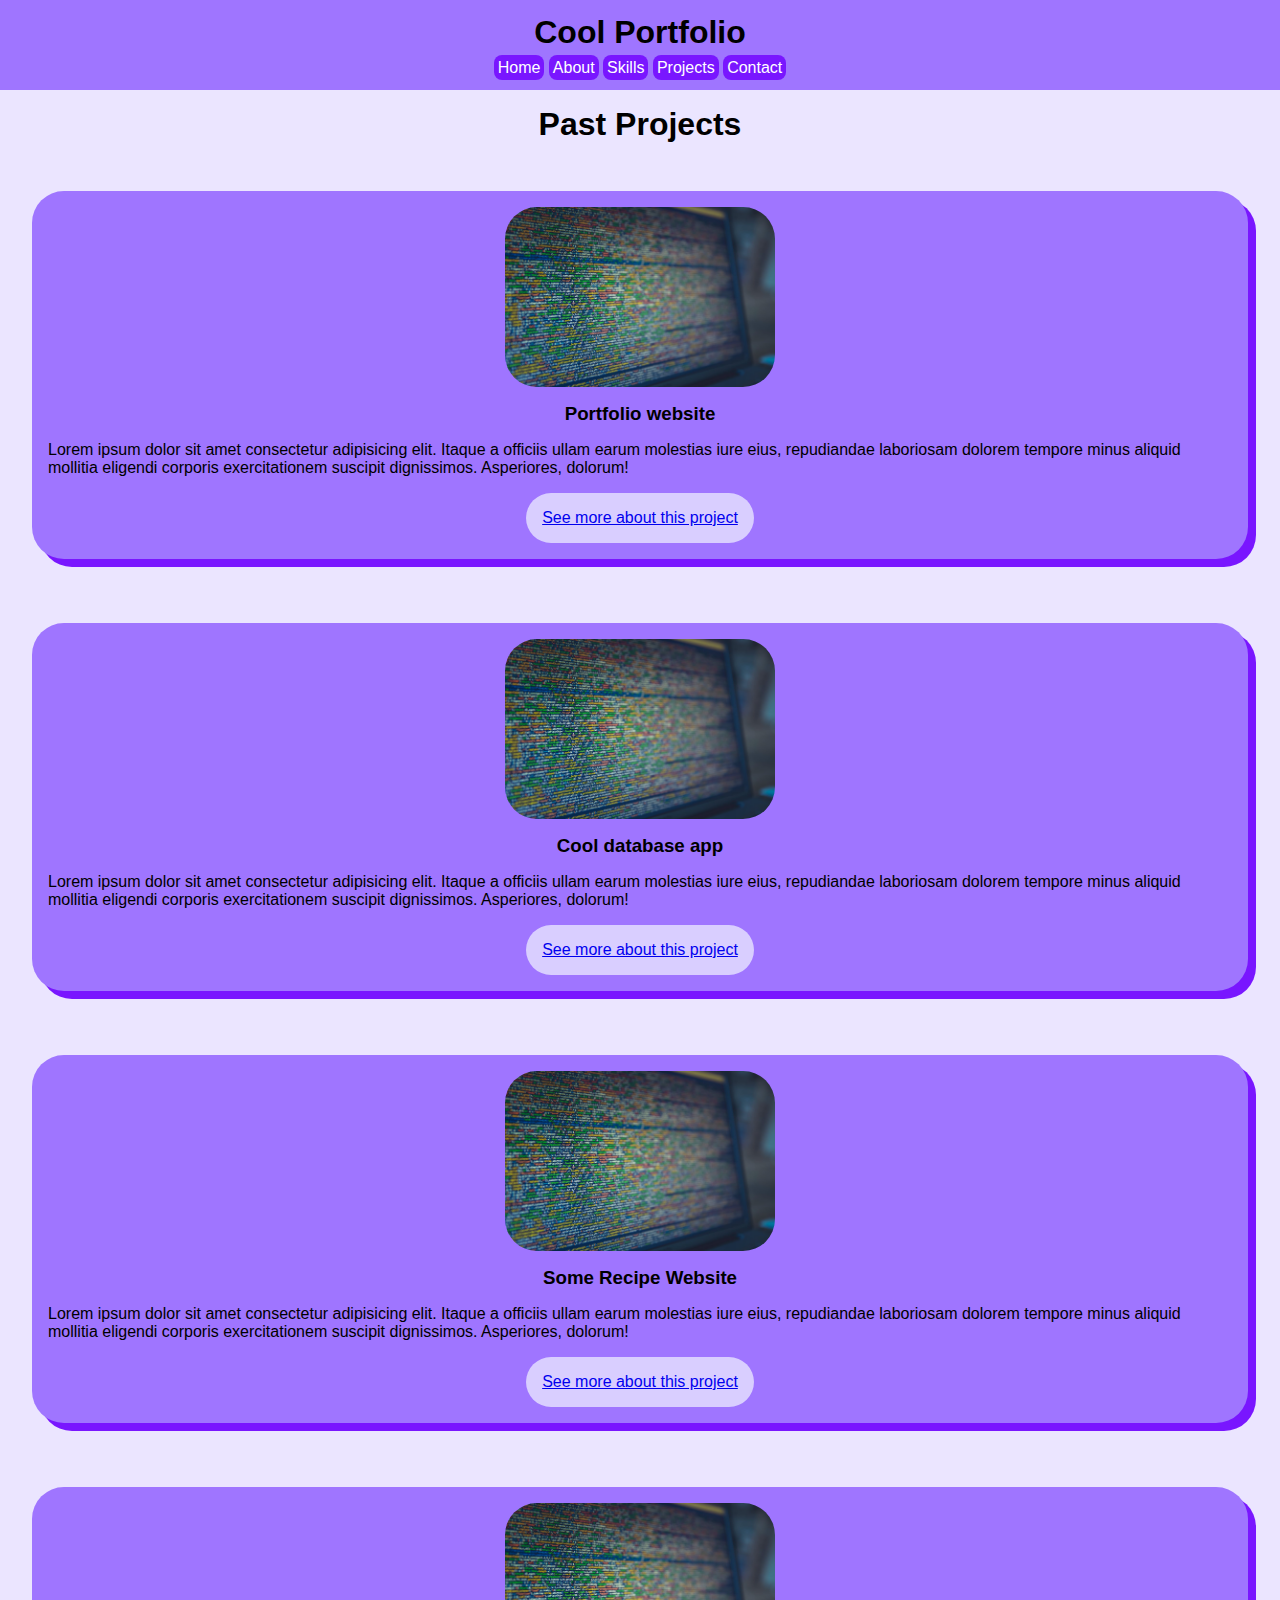
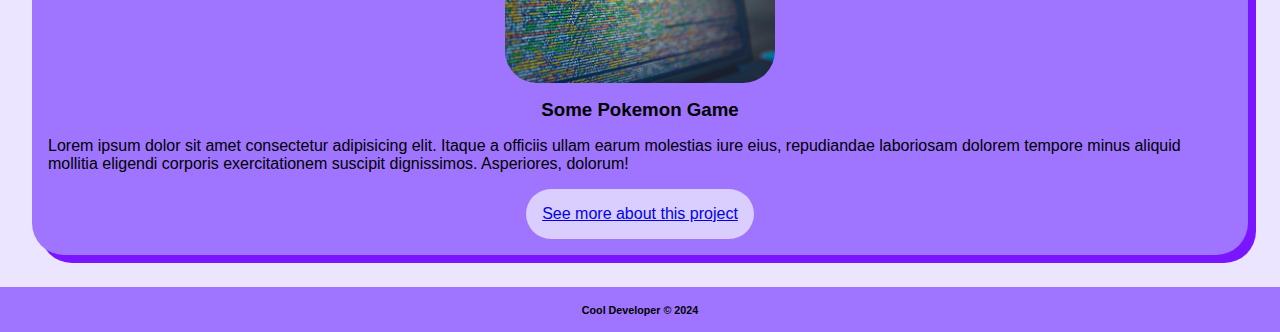
==== projects.html @ d07fbba4 "Project list page and css" ====
<!DOCTYPE html>
<html lang="en">
<head>
	<meta charset="UTF-8">
	<meta name="viewport" content="width=device-width, initial-scale=1.0">
	<title>Document</title>
	<link rel="stylesheet" href="style.css">
	<link rel="stylesheet" href="projects.css">
</head>
<body>
	<header>
		<h1>Cool Portfolio</h1>
		<nav>
			<a href="/index.html">Home</a>
			<a href="/about.html">About</a>
			<a href="/skills.html">Skills</a>
			<a href="/projects.html">Projects</a>
			<a href="/contact.html">Contact</a>

		</nav>
	</header>
	<main>
		
		<h1>Past Projects</h1>


		
		<section class="projectPreview">
			<img src="./assets/pexels-photo-113850.jpeg" alt="Cool photo of the cool developer." />

			<h3>Portfolio website</h3>
			<p>
				Lorem ipsum dolor sit amet consectetur adipisicing elit. Itaque a officiis ullam earum molestias iure eius, repudiandae laboriosam dolorem tempore minus aliquid mollitia eligendi corporis exercitationem suscipit dignissimos. Asperiores, dolorum!
			</p>
			<a href="project01.html" class="li">
				See more about this project
			</a>
		</section>
		
		<section class="projectPreview">
			<img src="./assets/pexels-photo-113850.jpeg" alt="Cool photo of the cool developer." />

			<h3>Cool database app</h3>
			<p>
				Lorem ipsum dolor sit amet consectetur adipisicing elit. Itaque a officiis ullam earum molestias iure eius, repudiandae laboriosam dolorem tempore minus aliquid mollitia eligendi corporis exercitationem suscipit dignissimos. Asperiores, dolorum!
			</p>
			<a href="project02.html" class="li">
				See more about this project
			</a>
		</section>


		<section class="projectPreview">
			<img src="./assets/pexels-photo-113850.jpeg" alt="Cool photo of the cool developer." />

			<h3>Some Recipe Website</h3>
			<p>
				Lorem ipsum dolor sit amet consectetur adipisicing elit. Itaque a officiis ullam earum molestias iure eius, repudiandae laboriosam dolorem tempore minus aliquid mollitia eligendi corporis exercitationem suscipit dignissimos. Asperiores, dolorum!
			</p>
			<a href="project03.html" class="li">
				See more about this project
			</a>
		</section>


		<section class="projectPreview">
			<img src="./assets/pexels-photo-113850.jpeg" alt="Cool photo of the cool developer." />

			<h3>Some Pokemon Game</h3>
			<p>
				Lorem ipsum dolor sit amet consectetur adipisicing elit. Itaque a officiis ullam earum molestias iure eius, repudiandae laboriosam dolorem tempore minus aliquid mollitia eligendi corporis exercitationem suscipit dignissimos. Asperiores, dolorum!
			</p>
			<a href="project04.html" class="li">
				See more about this project
			</a>
		</section>
		
	</main>
	<footer>
		<h6> Cool Developer &copy; 2024  </h6>

	</footer>
</body>
</html>
---- style.css ----
/* CSS HEX */
:root {
	--purple-heart-50: #f3f1ff;
	--purple-heart-100: #ebe5ff;
	--purple-heart-200: #d9ceff;
	--purple-heart-300: #bea6ff;
	--purple-heart-400: #9f75ff;
	--purple-heart-500: #843dff;
	--purple-heart-600: #7916ff;
	--purple-heart-700: #6b04fd;
	--purple-heart-800: #5a03d5;
	--purple-heart-900: #4b05ad;
	--purple-heart-950: #2c0076;

	font-family: Arial, Helvetica, sans-serif;
}

* {
	margin: 0;
}

body {
	display: flex;
	flex-direction: column;
	background-color: var(--purple-heart-100);
	justify-content: center;
	align-items: center;
}

header {
	background-color: var(--purple-heart-400);
	height: 10dvh;
	width: 100dvw;
	text-align: center;
	display: flex;
	flex-direction: column;
	justify-content: center;
	align-items: center;
	
}


nav {
	margin-top: 0.5em;
}

nav > a {
	text-decoration: none;
	background-color: var(--purple-heart-600);
	color: white;
	padding: 0.25em;
	border-radius: 0.5em;
}

nav > a:hover {
	background-color: var(--purple-heart-950);
}


footer {
	background-color: var(--purple-heart-400);
	height: 5dvh;
	width: 100dvw;
	text-align: center;
	display: flex;
	justify-content: center;
	align-items: center;
}

main {
	min-height: 85dvh;
	width: 100%;

	display: flex;
	flex-direction: column;
	justify-content: center;
	align-items: center;
}


main > * {
	margin: 0.5em;
}

main > img {
	height: 20dvh;
	width: 50dvw;
	background-color: var(--purple-heart-950);
	color: var(--purple-heart-100);
	object-fit:cover;
}

main > p {
	font-size: small;
}


main > h1 {
	text-align: center;
}

/* 
header, footer {
	background-color: var(--purple-heart-400);
}  
*/

/* 
nav {
	margin-top: 20em;
} 
*/
---- projects.css ----
.projectPreview > img {
	height: 20dvh;
	border-radius: 2em;
}

.projectPreview {
	transition: 1s;
	display: flex;
	flex-direction: column;
	justify-content: center;
	align-items: center;
	row-gap: 1em;	
	margin: 2em;
	padding: 1em;
	background-color: var(--purple-heart-400);
	border-radius: 2em;
	/* filter: drop-shadow(1em 1em 5px var(--purple-heart-600)); */
	box-shadow: 0.5em 0.5em var(--purple-heart-600);
}


.projectPreview:hover {
	border-radius: 0;
}


.projectPreview > a {
	background-color: var(--purple-heart-200);
	padding: 1em;
	border-radius: 2em;
}
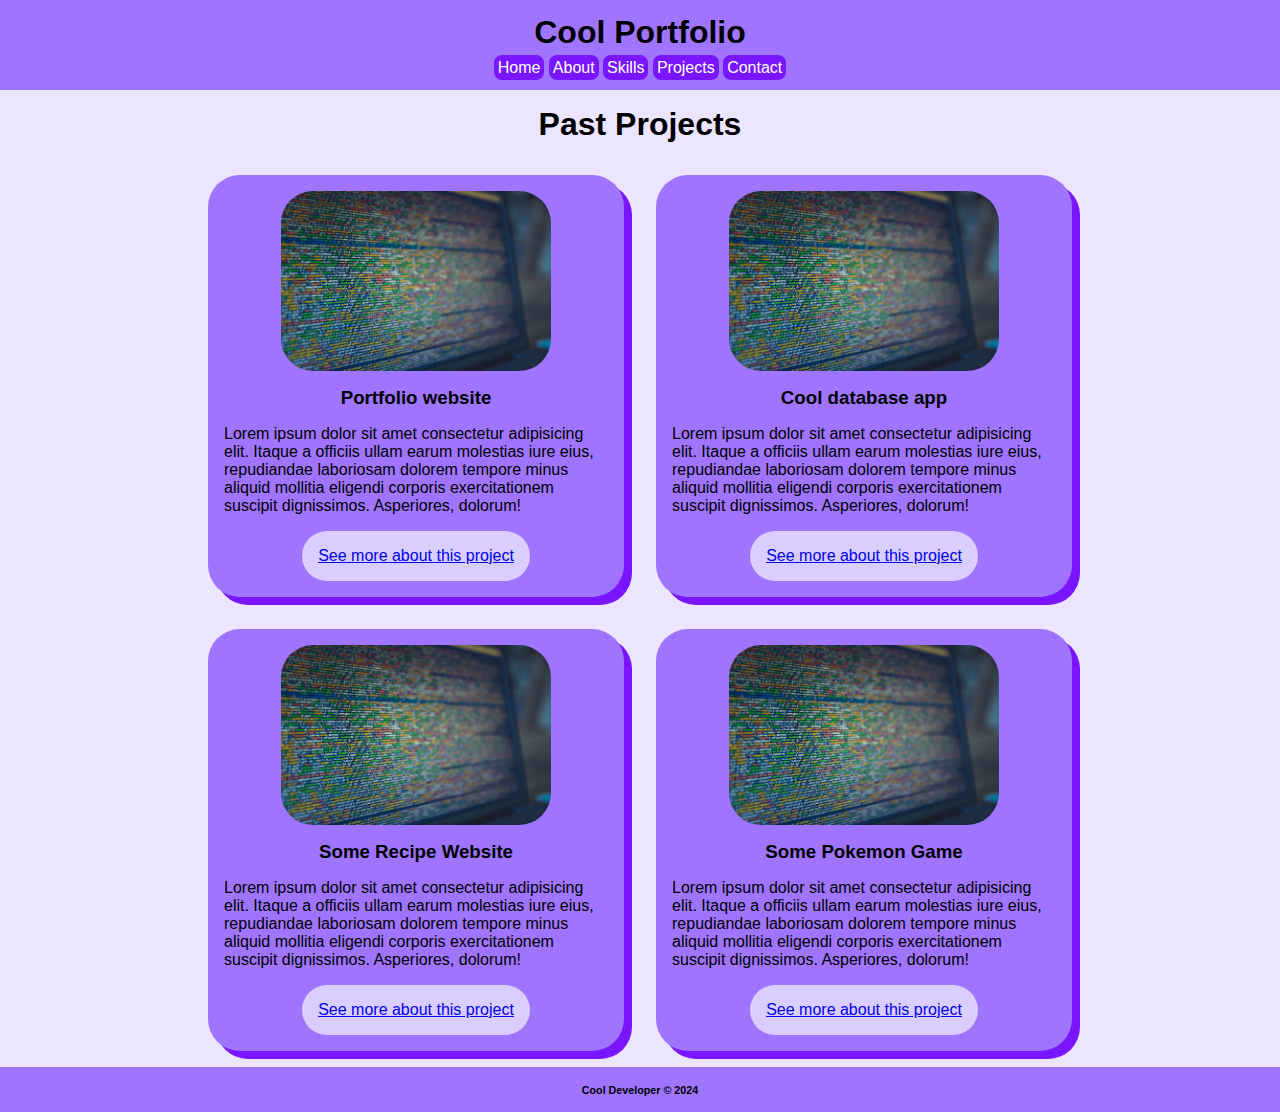
==== commit e2c6d04e: "projects list desktop view done" ====
--- a/projects.html
+++ b/projects.html
@@ -23,57 +23,54 @@
 		
 		<h1>Past Projects</h1>
 
-
-		
-		<section class="projectPreview">
-			<img src="./assets/pexels-photo-113850.jpeg" alt="Cool photo of the cool developer." />
-
-			<h3>Portfolio website</h3>
-			<p>
-				Lorem ipsum dolor sit amet consectetur adipisicing elit. Itaque a officiis ullam earum molestias iure eius, repudiandae laboriosam dolorem tempore minus aliquid mollitia eligendi corporis exercitationem suscipit dignissimos. Asperiores, dolorum!
-			</p>
-			<a href="project01.html" class="li">
-				See more about this project
-			</a>
+		<section class="contentRow">
+			<section class="projectPreview">
+				<img src="./assets/pexels-photo-113850.jpeg" alt="Cool photo of the cool developer." />
+	
+				<h3>Portfolio website</h3>
+				<p>
+					Lorem ipsum dolor sit amet consectetur adipisicing elit. Itaque a officiis ullam earum molestias iure eius, repudiandae laboriosam dolorem tempore minus aliquid mollitia eligendi corporis exercitationem suscipit dignissimos. Asperiores, dolorum!
+				</p>
+				<a href="project01.html" class="li">
+					See more about this project
+				</a>
+			</section>
+			<section class="projectPreview">
+				<img src="assets/pexels-photo-113850.jpeg" alt="Cool photo of the cool developer." />
+	
+				<h3>Cool database app</h3>
+				<p>
+					Lorem ipsum dolor sit amet consectetur adipisicing elit. Itaque a officiis ullam earum molestias iure eius, repudiandae laboriosam dolorem tempore minus aliquid mollitia eligendi corporis exercitationem suscipit dignissimos. Asperiores, dolorum!
+				</p>
+				<a href="project02.html" class="li">
+					See more about this project
+				</a>
+			</section>
+			<section class="projectPreview">
+				<img src="assets/pexels-photo-113850.jpeg" alt="Cool photo of the cool developer." />
+	
+				<h3>Some Recipe Website</h3>
+				<p>
+					Lorem ipsum dolor sit amet consectetur adipisicing elit. Itaque a officiis ullam earum molestias iure eius, repudiandae laboriosam dolorem tempore minus aliquid mollitia eligendi corporis exercitationem suscipit dignissimos. Asperiores, dolorum!
+				</p>
+				<a href="project03.html" class="li">
+					See more about this project
+				</a>
+			</section>
+			<section class="projectPreview">
+				<img src="./assets/pexels-photo-113850.jpeg" alt="Cool photo of the cool developer." />
+	
+				<h3>Some Pokemon Game</h3>
+				<p>
+					Lorem ipsum dolor sit amet consectetur adipisicing elit. Itaque a officiis ullam earum molestias iure eius, repudiandae laboriosam dolorem tempore minus aliquid mollitia eligendi corporis exercitationem suscipit dignissimos. Asperiores, dolorum!
+				</p>
+				<a href="project04.html" class="li">
+					See more about this project
+				</a>
+			</section>
 		</section>
 		
-		<section class="projectPreview">
-			<img src="./assets/pexels-photo-113850.jpeg" alt="Cool photo of the cool developer." />
-
-			<h3>Cool database app</h3>
-			<p>
-				Lorem ipsum dolor sit amet consectetur adipisicing elit. Itaque a officiis ullam earum molestias iure eius, repudiandae laboriosam dolorem tempore minus aliquid mollitia eligendi corporis exercitationem suscipit dignissimos. Asperiores, dolorum!
-			</p>
-			<a href="project02.html" class="li">
-				See more about this project
-			</a>
-		</section>
-
-
-		<section class="projectPreview">
-			<img src="./assets/pexels-photo-113850.jpeg" alt="Cool photo of the cool developer." />
-
-			<h3>Some Recipe Website</h3>
-			<p>
-				Lorem ipsum dolor sit amet consectetur adipisicing elit. Itaque a officiis ullam earum molestias iure eius, repudiandae laboriosam dolorem tempore minus aliquid mollitia eligendi corporis exercitationem suscipit dignissimos. Asperiores, dolorum!
-			</p>
-			<a href="project03.html" class="li">
-				See more about this project
-			</a>
-		</section>
-
-
-		<section class="projectPreview">
-			<img src="./assets/pexels-photo-113850.jpeg" alt="Cool photo of the cool developer." />
-
-			<h3>Some Pokemon Game</h3>
-			<p>
-				Lorem ipsum dolor sit amet consectetur adipisicing elit. Itaque a officiis ullam earum molestias iure eius, repudiandae laboriosam dolorem tempore minus aliquid mollitia eligendi corporis exercitationem suscipit dignissimos. Asperiores, dolorum!
-			</p>
-			<a href="project04.html" class="li">
-				See more about this project
-			</a>
-		</section>
+		
 		
 	</main>
 	<footer>
--- a/style.css
+++ b/style.css
@@ -30,7 +30,7 @@
 header {
 	background-color: var(--purple-heart-400);
 	height: 10dvh;
-	width: 100dvw;
+	width: 100%;
 	text-align: center;
 	display: flex;
 	flex-direction: column;
@@ -60,7 +60,7 @@
 footer {
 	background-color: var(--purple-heart-400);
 	height: 5dvh;
-	width: 100dvw;
+	width: 100%;
 	text-align: center;
 	display: flex;
 	justify-content: center;
--- a/projects.css
+++ b/projects.css
@@ -6,6 +6,8 @@
 }
 
 .projectPreview {
+	max-width: 65dvw;
+
 	transition: 1s;
 	display: flex;
 	flex-direction: column;
@@ -31,3 +33,50 @@
 	padding: 1em;
 	border-radius: 2em;
 }
+
+
+.projectPreview > section {
+	display: flex;
+	column-gap: 2em;
+}
+
+.projectPreview > section > a {
+	background-color: var(--purple-heart-200);
+	padding: 1em;
+	border-radius: 2em;
+	border: 2px solid white;
+}
+
+.contentRow {
+	display: flex;
+	flex-direction: column;
+	max-width: 100%;
+	margin: 0;
+}
+
+main {
+	margin: 0;
+}
+
+/* Desktop view */
+@media screen and (min-width: 600px) {
+	.contentRow {
+		flex-direction: row;
+		flex-wrap: wrap;
+		justify-content: center;
+		align-items: center;
+		padding: 0;
+	}
+
+	main {
+		margin: 0;
+		padding: 0;
+
+	}
+
+	.projectPreview {
+		width: 30dvw;
+		margin: 1em;
+		
+	}
+}